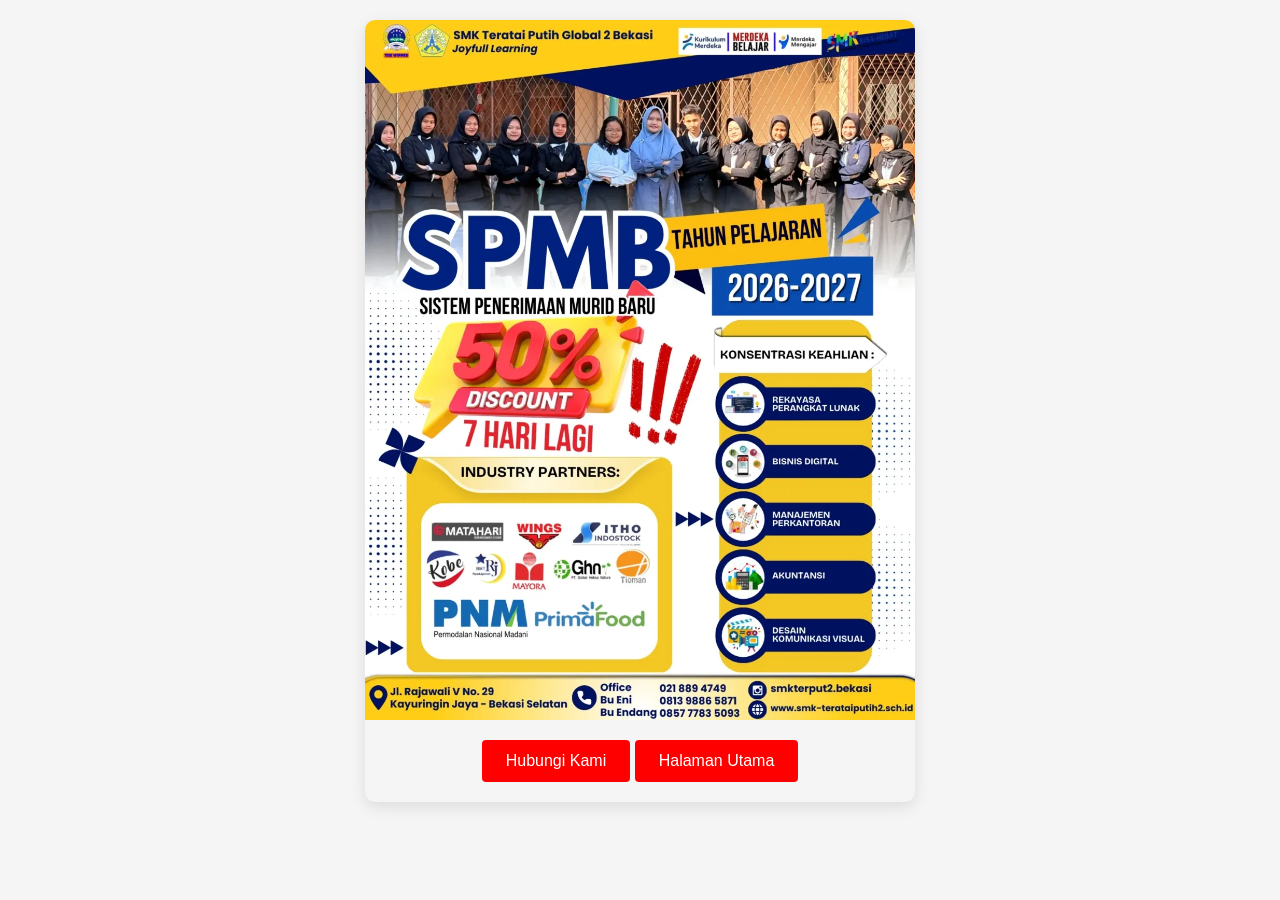
==== banner.html @ 1dc71dc4 "Initial commit" ====
<!DOCTYPE html>
<html lang="id">
<head>
  <meta charset="UTF-8">
  <meta name="viewport" content="width=device-width, initial-scale=1.0">
  <title>Banner Lomba</title>
  <style>
    /* Reset dasar */
    * {
      margin: 0;
      padding: 0;
      box-sizing: border-box;
    }
    
    body {
      font-family: 'Segoe UI', Tahoma, Geneva, Verdana, sans-serif;
      background-color: #f5f5f5;
      padding: 20px;
    }
    
    /* Container banner */
    .banner-container {
    
      max-width: 550px;
      margin: 0 auto;
      overflow: hidden;
      box-shadow: 0 5px 15px rgba(0,0,0,0.1);
      border-radius: 10px;
      position: relative;
      text-align: center;
    }
    
    /* Banner background image */
    .banner-image {
      width: 100%;
      aspect-ratio: 550 / 700;
      margin-bottom: 20px;
      background-image: url('img-promosi/promosi-des2025.jpg'); /* Ganti dengan URL gambar Anda */
      background-size: cover;
      background-position: center;
      position: relative;
    }

    #continue-quiz {
      display: inline-block;
      padding: 12px 24px;
      margin-bottom: 20px;
      background-color: red;
      color: white;
      text-decoration: none;
      border-radius: 4px;
      font-size: 16px;
      transition: background-color 0.3s;
    }

    #continue-quiz:hover {
      background-color: #2980b9;
      cursor: pointer;
    }


    /* Responsif untuk perangkat mobile */
    @media (max-width: 768px) {
    
      .banner-image {
        height: 100%;
      }
      
      .banner-content {
        max-width: 100%;
      }
      
      .banner-title {
        font-size: 2rem;
      }
      
      .banner-description {
        font-size: 1.1rem;
      }
      
      .coming-soon {
        font-size: 1rem;
        padding: 6px 15px;
      }
    }

     @media (max-width: 700px) {
    
      .banner-image {
        aspect-ratio: 3/4;
      }
    }
  </style>
</head>
<body>
  <div class="banner-container">
    <div class="banner-image">
    </div>
    <a href="https://wa.me/+6281398865871" id="continue-quiz" >Hubungi Kami</a>
    <a href="index.html" id="continue-quiz" >Halaman Utama</a>
   </div>
</body>
</html>
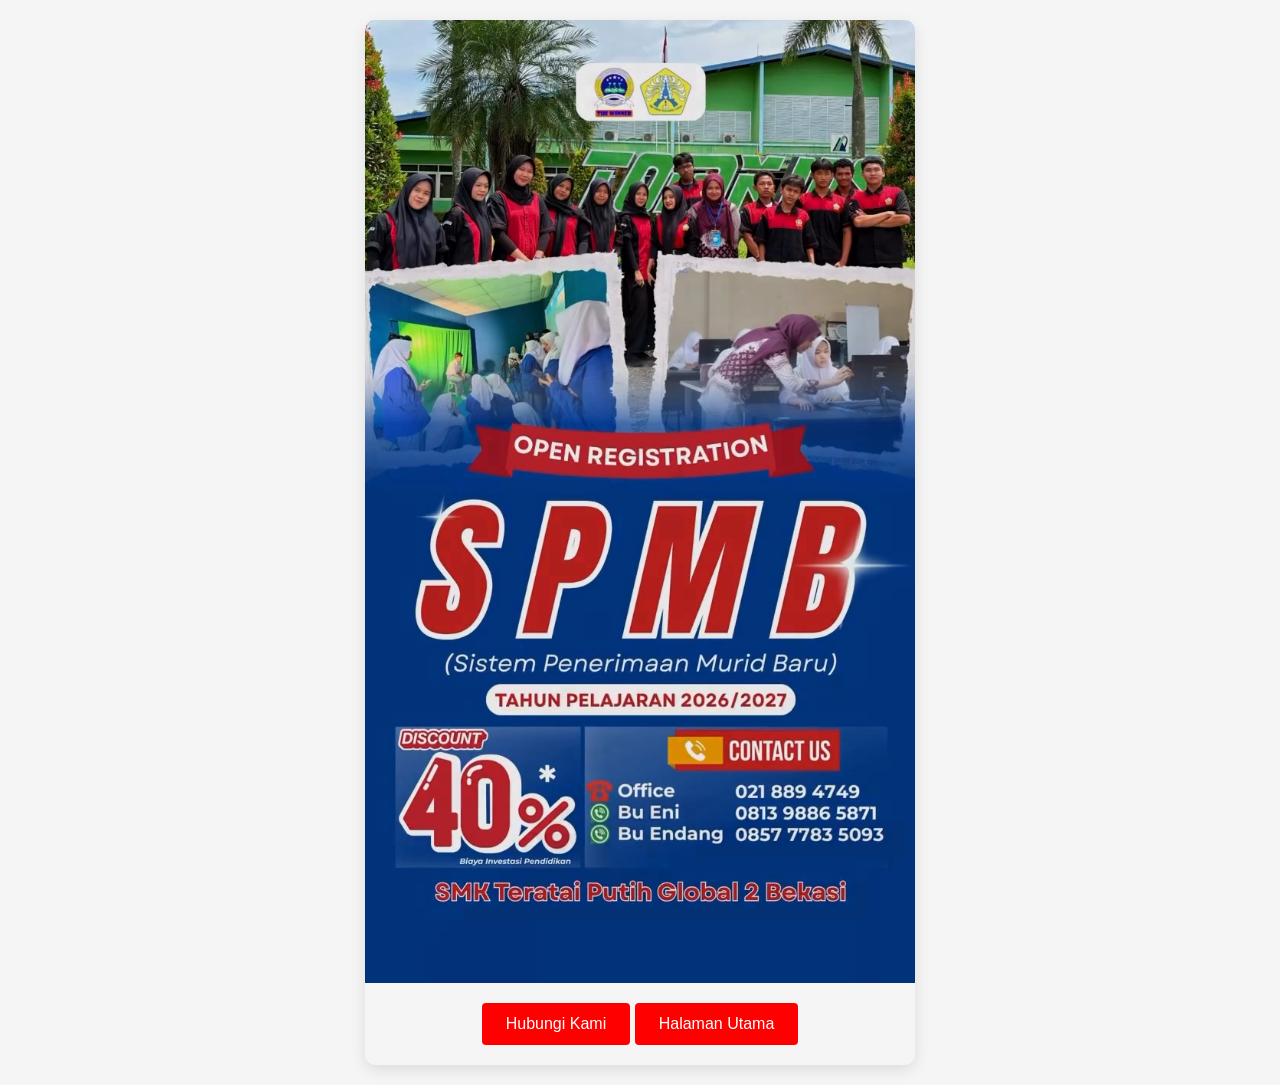
==== commit c974568a: "perubahan banner jan 2026" ====
--- a/banner.html
+++ b/banner.html
@@ -33,9 +33,9 @@
     /* Banner background image */
     .banner-image {
       width: 100%;
-      aspect-ratio: 550 / 700;
+      aspect-ratio: 400 / 700;
       margin-bottom: 20px;
-      background-image: url('img-promosi/promosi-des2025.jpg'); /* Ganti dengan URL gambar Anda */
+      background-image: url('img-promosi/promosi_jan2026.png'); /* Ganti dengan URL gambar Anda */
       background-size: cover;
       background-position: center;
       position: relative;
